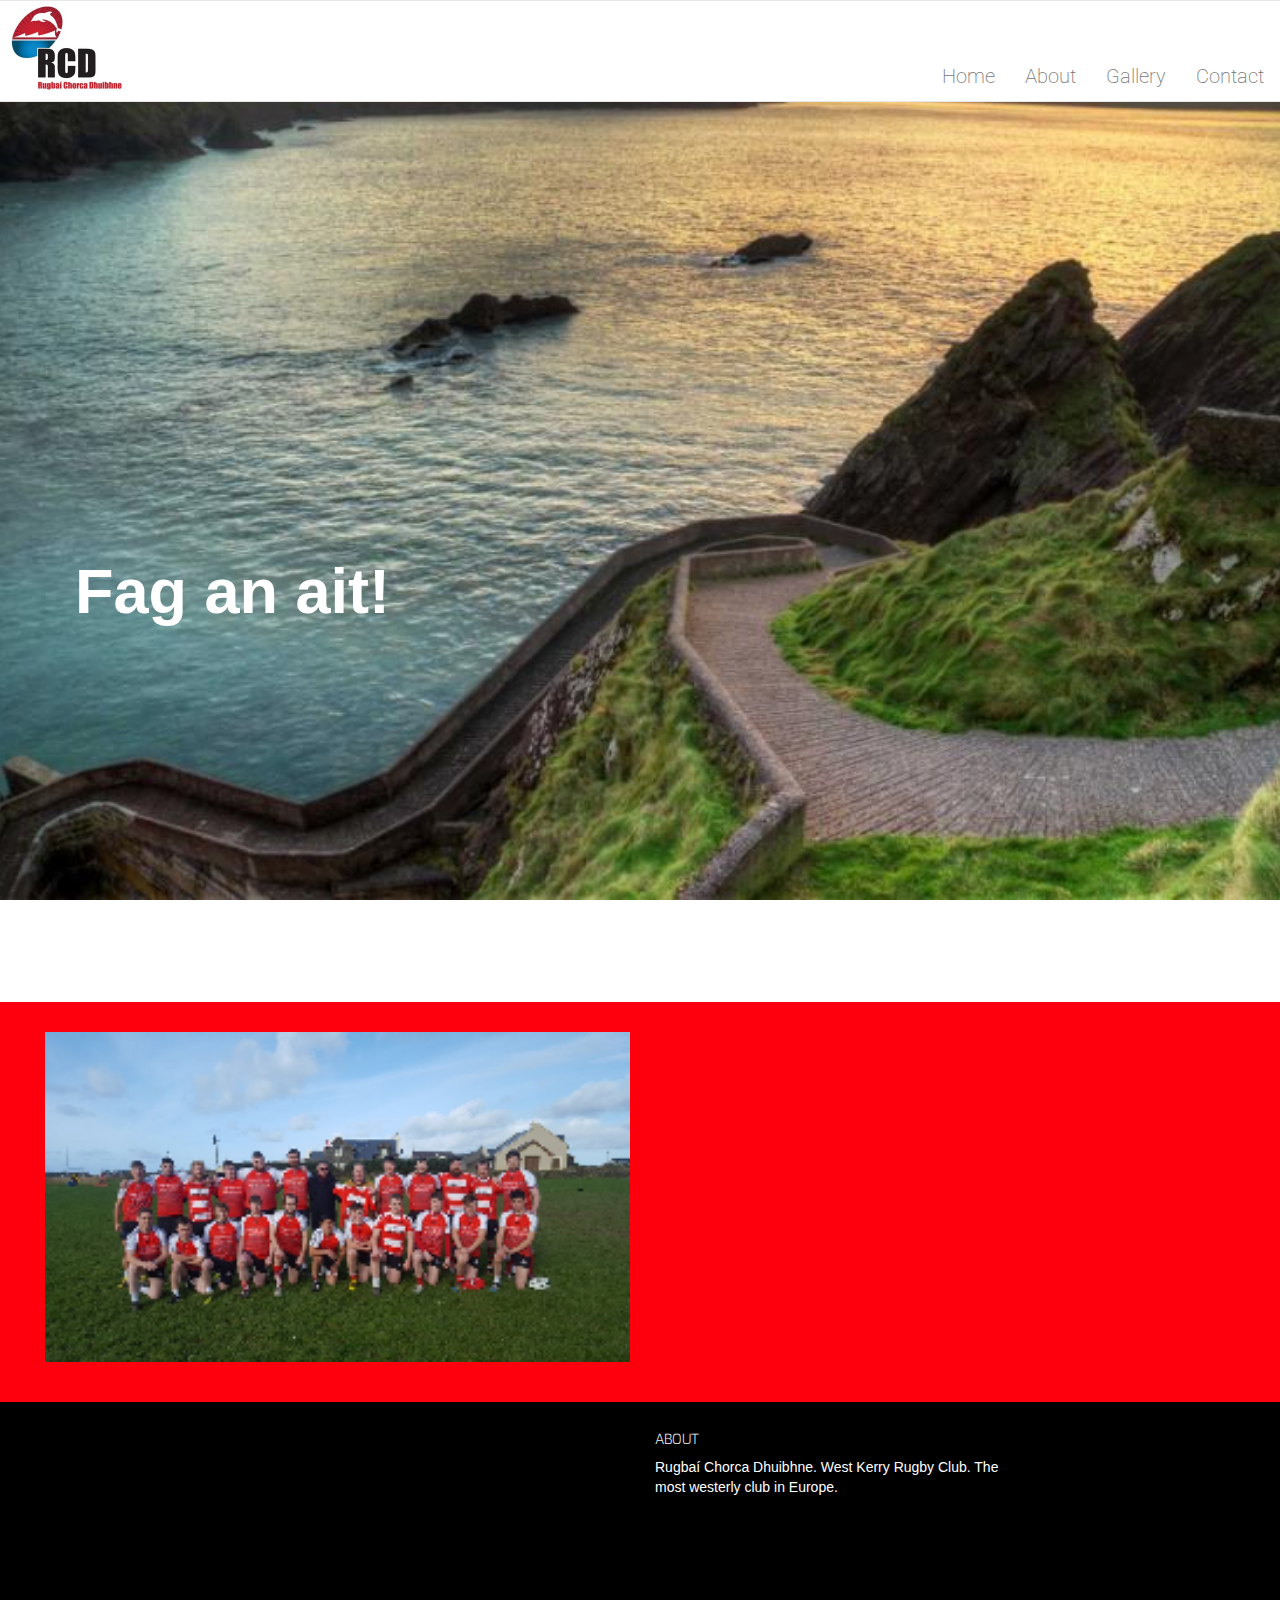
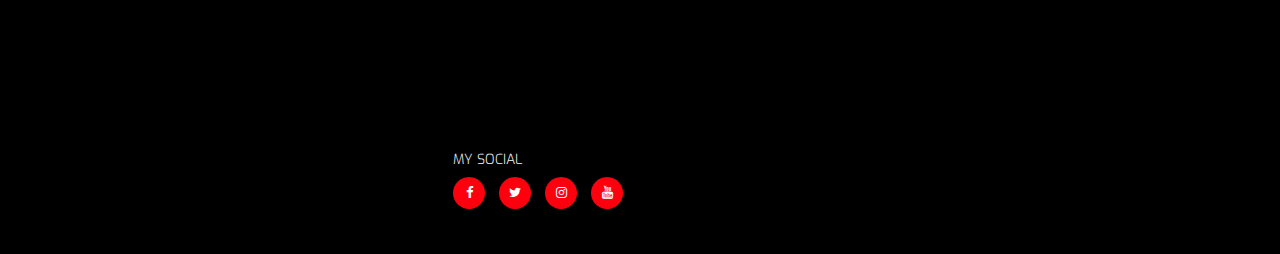
==== index.html @ 781e71b6 "intitial commit" ====
<!DOCTYPE html>
<html>

<head>
    <link rel="stylesheet" href="https://maxcdn.bootstrapcdn.com/bootstrap/3.3.7/css/bootstrap.min.css" type="text/css" />
    <link rel="stylesheet" href="https://maxcdn.bootstrapcdn.com/font-awesome/4.7.0/css/font-awesome.min.css" type="text/css" />
    <link rel="stylesheet" href="assets/css/style.css" type="text/css" />
    <meta name="viewport" content="width=device-width, initial-scale-1">
</head>

<body>
    <header>
        <div class="row">
            <nav class="navbar navbar-default">
                <div class="col-md-4 container-fluid">
                    <a href="index.html">
                        <div class="logo"></div>
                    </a>
                </div>
                <div class="col-md-offset-4 col-md-4">
                    <ul class="nav navbar-nav">
                        <li class=""><a href="index.html">Home</a></li>
                        <li><a href="about.html">About</a></li>
                        <li><a href="gallery.html">Gallery</a></li>
                        <li class=""><a href="contact.html">Contact</a></li>
                    </ul>
                </div>
            </nav>
        </div>
    </header>

    <section>
        <!-- Callout -->
        <div class="container-fluid callout-container">
            <div class="callout jumbotron text-center">
                <h1>Fag an ait!</h1>
            </div>
        </div>
        <div class="container-fluid info-container">
            <div class="info-section">
                <div class="team col-md-6 col-xs-12"></div>
                <div class="promo col-md-6 col-xs-12">
                    <iframe width="560" height="315" src="https://www.youtube.com/embed/JXlJ5uEVQpw" frameborder="0" allow="autoplay; encrypted-media" allowfullscreen></iframe>
                </div>
            </div>
        </div>
    </section>

    <footer class="container-fluid">
        <div id="footer-details" class="row">
            <div class="col-sm-4">
                <h5 class="uppercase general-sub">About</h5>
                <p class="inline-block">
                    Rugbaí Chorca Dhuibhne. West Kerry Rugby Club. The most westerly club in Europe.
                </p>
            </div>
            <div class="col-sm-4 col-sm-offset-4">
                <h5 class="uppercase general-sub">My Social</h5>
                <ul class="list-inline social-links">
                    <li><a target="_blank" href="#"><i class="fa fa-facebook"></i></a></li>
                    <li><a target="_blank" href="#"><i class="fa fa-twitter"></i></a></li>
                    <li><a target="_blank" href="#"><i class="fa fa-instagram"></i></a></li>
                    <li><a target="_blank" href="#"><i class="fa fa-youtube"></i></a></li>
                </ul>
            </div>
        </div>
    </footer>
</body>

</html>
---- assets/css/style.css ----
@import url('https://fonts.googleapis.com/css?family=Roboto:100,200,300,400,500,600,700|Exo:100,200,300,400,500,600,700');

/*-------------------------------------Special Paddings/Margins/Text*/

.uppercase {
    text-transform: uppercase;
}

.general-sub {
    font-family: "Exo", sans-serif;
    font-size: 14px;
    font-weight: 300;
    color: #fafafa;
}

.inline-block {
    display: inline-block;
}

/*-------------------------------------Header*/

/*-------------------------------------Navbar*/

.logo {
    background: url(../images/crest.jpg);
    background-position: center;
    background-repeat: no-repeat;
    background-size: cover;
    width: 134px;
    height: 100px;
    margin: 0;
    padding: 0;
    transition: all .5s ease-in-out;
    -moz-transition: all .5s ease-in-out;
    -webkit-transition: all .5s ease-in-out;
}

.navbar {
    padding: 0;
    margin: 0;
    background-color: #ffffff;
}

.nav {
    float: right;
    margin-top: 50px;
    font-family: "Roboto", sans-serif;
    font-weight: 200;
    font-size: 20px;
}

/*-------------------------------------Callout*/

.callout-container {
    height: 100vh;
    z-index: 0;
    background: url("../images/blaskets.jpg") no-repeat center center fixed;
    -webkit-background-size: cover;
    -moz-background-size: cover;
    -o-background-size: cover;
    background-size: cover;
    display: flex;
    align-items: center;
    position: relative;
}

/*-------------------------------------Info-section*/

.info-container {
    width: 100%;
    height: 400px;
    background-color: #FE000D;
}

.team {
    background: url(../images/team_photo.jpg);
    background-position: center;
    background-repeat: no-repeat;
    background-size: cover;
    margin: 30px;
    padding-top: 30px;
    width: 585px;
    height: 330px;
}

.promo {
    padding-top: 30px;
    margin: 0px;
}


/*----------------------------------Jumbotron*/

.jumbotron {
    background-color: transparent;
    margin-top: 100px;
}

.jumbotron h1 {
    font-weight: bold;
    color: #ffffff;
    z-index: 1;
}


/*----------------------------------Footer*/

footer {
    background-color: #000000;
    color: #ffffff;
    min-height: 120px;
    margin: 0;
}

.social-links {
    padding-bottom: 15px;
}

.social-links li a i {
    width: 32px;
    height: 32px;
    padding: 12px 0;
    border-radius: 50%;
    font-size: 13px;
    line-height: 7px;
    text-align: center;
    color: #ffffff;
    background: #FE000D;
    transition: all 0.35s ease-in-out;
    -moz-transition: all 0.35s ease-in-out;
    -webkit-transition: all 0.35s ease-in-out;
    -o-transition: all 0.35s ease-in-out;
}

.social-links li a i:hover {
    background: #FE000D;
}

#footer-details {
    margin: 20px;
}
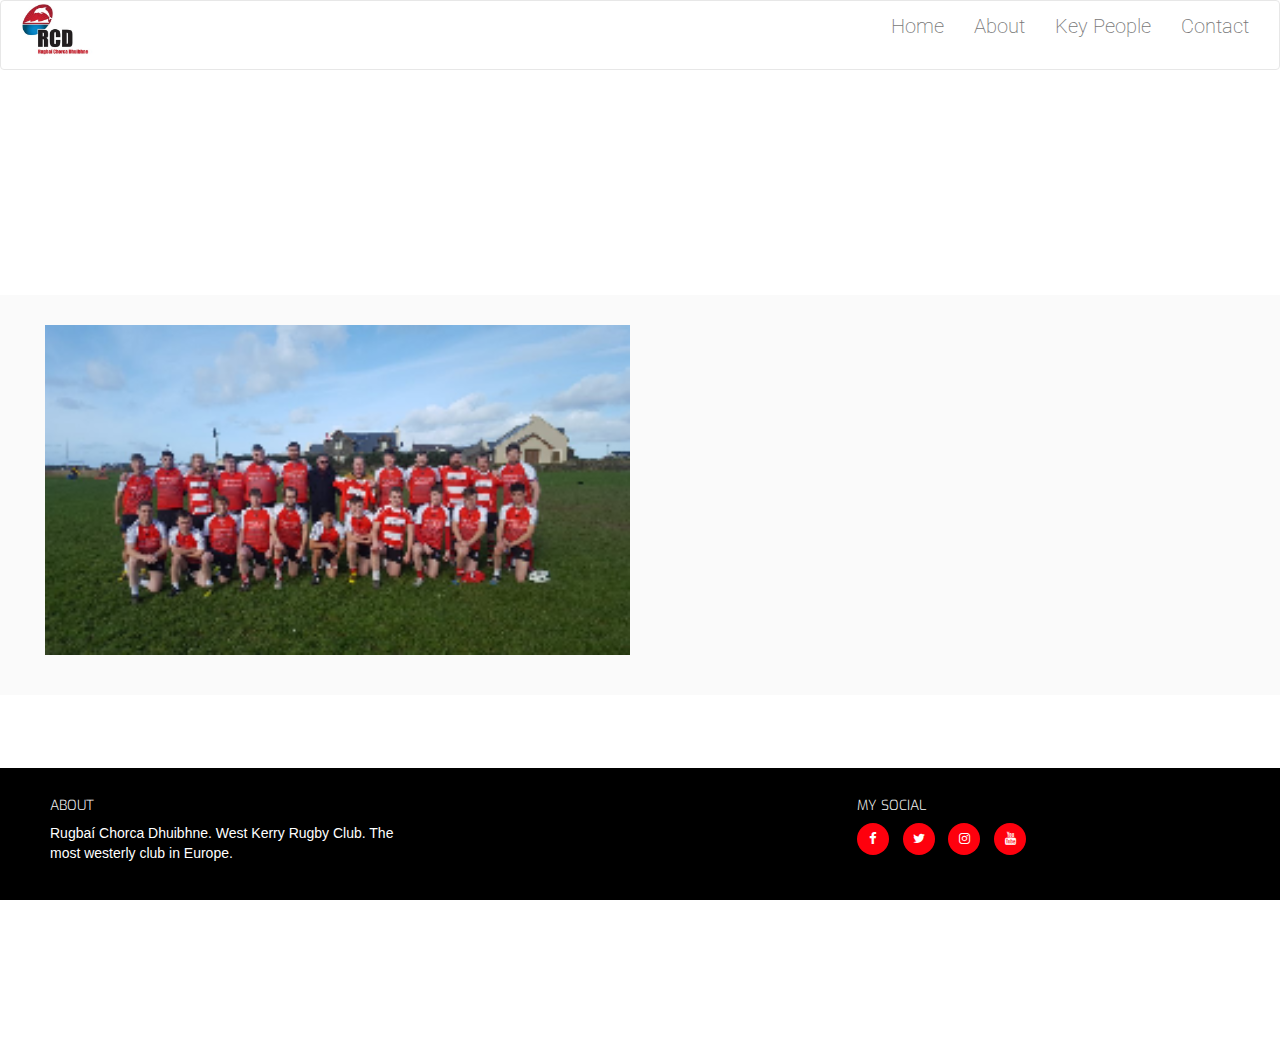
==== commit be3dacfd: "first commit" ====
--- a/index.html
+++ b/index.html
@@ -10,37 +10,42 @@
 
 <body>
     <header>
-        <div class="row">
-            <nav class="navbar navbar-default">
-                <div class="col-md-4 container-fluid">
+        <nav class="navbar navbar-default">
+            <div class="container-fluid">
+                <div class="navbar-header">
                     <a href="index.html">
                         <div class="logo"></div>
                     </a>
                 </div>
-                <div class="col-md-offset-4 col-md-4">
-                    <ul class="nav navbar-nav">
-                        <li class=""><a href="index.html">Home</a></li>
+                <button type="button" class="navbar-toggle collapsed" data-toggle="collapse" data-target="#navbar-collapse">
+					<span class="icon-bar"></span>
+					<span class="icon-bar"></span>
+					<span class="icon-bar"></span>
+				</button>
+                <div class="navbar-collapse collapse" id="navbar-collapse">
+                    <ul class="nav navbar-nav navbar-right">
+                        <li><a href="index.html">Home</a></li>
                         <li><a href="about.html">About</a></li>
-                        <li><a href="gallery.html">Gallery</a></li>
-                        <li class=""><a href="contact.html">Contact</a></li>
+                        <li><a href="key-people.html">Key People</a></li>
+                        <li><a href="contact.html">Contact</a></li>
                     </ul>
                 </div>
-            </nav>
-        </div>
+            </div>
+        </nav>
     </header>
 
     <section>
         <!-- Callout -->
         <div class="container-fluid callout-container">
             <div class="callout jumbotron text-center">
-                <h1>Fag an ait!</h1>
+                <h1>F&#225;g an &#193;it!</h1>
             </div>
         </div>
         <div class="container-fluid info-container">
             <div class="info-section">
-                <div class="team col-md-6 col-xs-12"></div>
-                <div class="promo col-md-6 col-xs-12">
-                    <iframe width="560" height="315" src="https://www.youtube.com/embed/JXlJ5uEVQpw" frameborder="0" allow="autoplay; encrypted-media" allowfullscreen></iframe>
+                <div class="team col-xl-6 col-md-6 col-sm-6 col-xs-12"></div>
+                <div class="promo col-xl-6 col-md-6 col-sm-6 col-xs-12">
+                    <iframe width="585" height="330" src="https://www.youtube.com/embed/JXlJ5uEVQpw" frameborder="0" allow="autoplay; encrypted-media" allowfullscreen></iframe>
                 </div>
             </div>
         </div>
@@ -65,6 +70,9 @@
             </div>
         </div>
     </footer>
+
+    <script src="https://cdnjs.cloudflare.com/ajax/libs/jquery/3.2.1/jquery.min.js"></script>
+    <script src="https://cdnjs.cloudflare.com/ajax/libs/twitter-bootstrap/3.3.7/js/bootstrap.min.js"></script>
 </body>
 
-</html>
+</html>--- a/assets/css/style.css
+++ b/assets/css/style.css
@@ -6,16 +6,32 @@
     text-transform: uppercase;
 }
 
+
+.inline-block {
+    display: inline-block;
+}
+
+
+h1,
+h2,
+h3,
+h4 {
+    margin: 0;
+    text-align: center;
+}
+
+
 .general-sub {
     font-family: "Exo", sans-serif;
-    font-size: 14px;
     font-weight: 300;
     color: #fafafa;
 }
 
-.inline-block {
-    display: inline-block;
-}
+
+.row-table {
+    display: table;
+}
+
 
 /*-------------------------------------Header*/
 
@@ -26,8 +42,8 @@
     background-position: center;
     background-repeat: no-repeat;
     background-size: cover;
-    width: 134px;
-    height: 100px;
+    width: 80px;
+    height: 60px;
     margin: 0;
     padding: 0;
     transition: all .5s ease-in-out;
@@ -39,29 +55,37 @@
     padding: 0;
     margin: 0;
     background-color: #ffffff;
-}
-
-.nav {
-    float: right;
-    margin-top: 50px;
+    position: fixed;
+    left: 0;
+    right: 0;
+    top: 0;
+    z-index: 9;
+    height: 70px;
+}
+
+
+.navbar-collapse {
     font-family: "Roboto", sans-serif;
     font-weight: 200;
     font-size: 20px;
+    color: #302b2b;
+}
+
+.navbar-toggle {
+    position: relative;
+    float: right;
+    margin-top: -40px;
 }
 
 /*-------------------------------------Callout*/
 
 .callout-container {
-    height: 100vh;
+    position: relative;
+    vertical-align: middle;
+    height: 100%;
     z-index: 0;
-    background: url("../images/blaskets.jpg") no-repeat center center fixed;
-    -webkit-background-size: cover;
-    -moz-background-size: cover;
-    -o-background-size: cover;
+    background-image: url("../images/blaskets.jpg") no-repeat center center relative;
     background-size: cover;
-    display: flex;
-    align-items: center;
-    position: relative;
 }
 
 /*-------------------------------------Info-section*/
@@ -69,7 +93,7 @@
 .info-container {
     width: 100%;
     height: 400px;
-    background-color: #FE000D;
+    background-color: #fafafa;
 }
 
 .team {
@@ -88,6 +112,82 @@
     margin: 0px;
 }
 
+/*----------------------------------Key People*/
+
+.key-people {
+    margin-top: 90px;
+    margin-bottom: 90px;
+}
+
+.page-header {
+    font-family: "Roboto", sans-serif;
+    font-weight: 500;
+    text-align: center;
+    font-size: 25px;
+    margin-bottom: 20px;
+}
+
+.media {
+    margin-top: 50px;
+    margin-bottom: 50px;
+}
+
+.media-body {
+    font-size: 20px;
+    margin-top: 20px;
+    margin-bottom: 20px;
+    margin-left: 50px;
+    margin-right: 50px;
+    text-align: center;
+}
+
+.key {
+     font-weight: 700;
+}
+
+.value {
+     font-weight: 300;
+}
+
+/*----------------------------------Contact Page*/
+
+.contact-page {
+    margin-top: 90px;
+    margin-bottom: 90px;
+}
+
+.text-center {
+    margin-top: 5px;
+    text-align: center;
+}
+/*----------------------------------About*/
+
+.about {
+    margin-top: 90px;
+    margin-bottom: 90px;
+}
+
+.about-plus {
+    margin-top: 50px;
+    margin-bottom: 50px;
+}
+
+.about-heading {
+    font-family: "Roboto", sans-serif;
+    font-weight: 500;
+    text-align: center;
+    font-size: 25px;
+    margin-bottom: 20px;
+}
+
+.about-para {
+    font-size: 20px;
+    margin-top: 10px;
+    margin-bottom: 20px;
+    margin-left: 50px;
+    margin-right: 50px;
+    text-align: center;
+}
 
 /*----------------------------------Jumbotron*/
 
@@ -110,6 +210,10 @@
     color: #ffffff;
     min-height: 120px;
     margin: 0;
+    position: fixed;
+    left: 0;
+    bottom: 0;
+    width: 100%;
 }
 
 .social-links {
@@ -138,4 +242,4 @@
 
 #footer-details {
     margin: 20px;
-}+}
